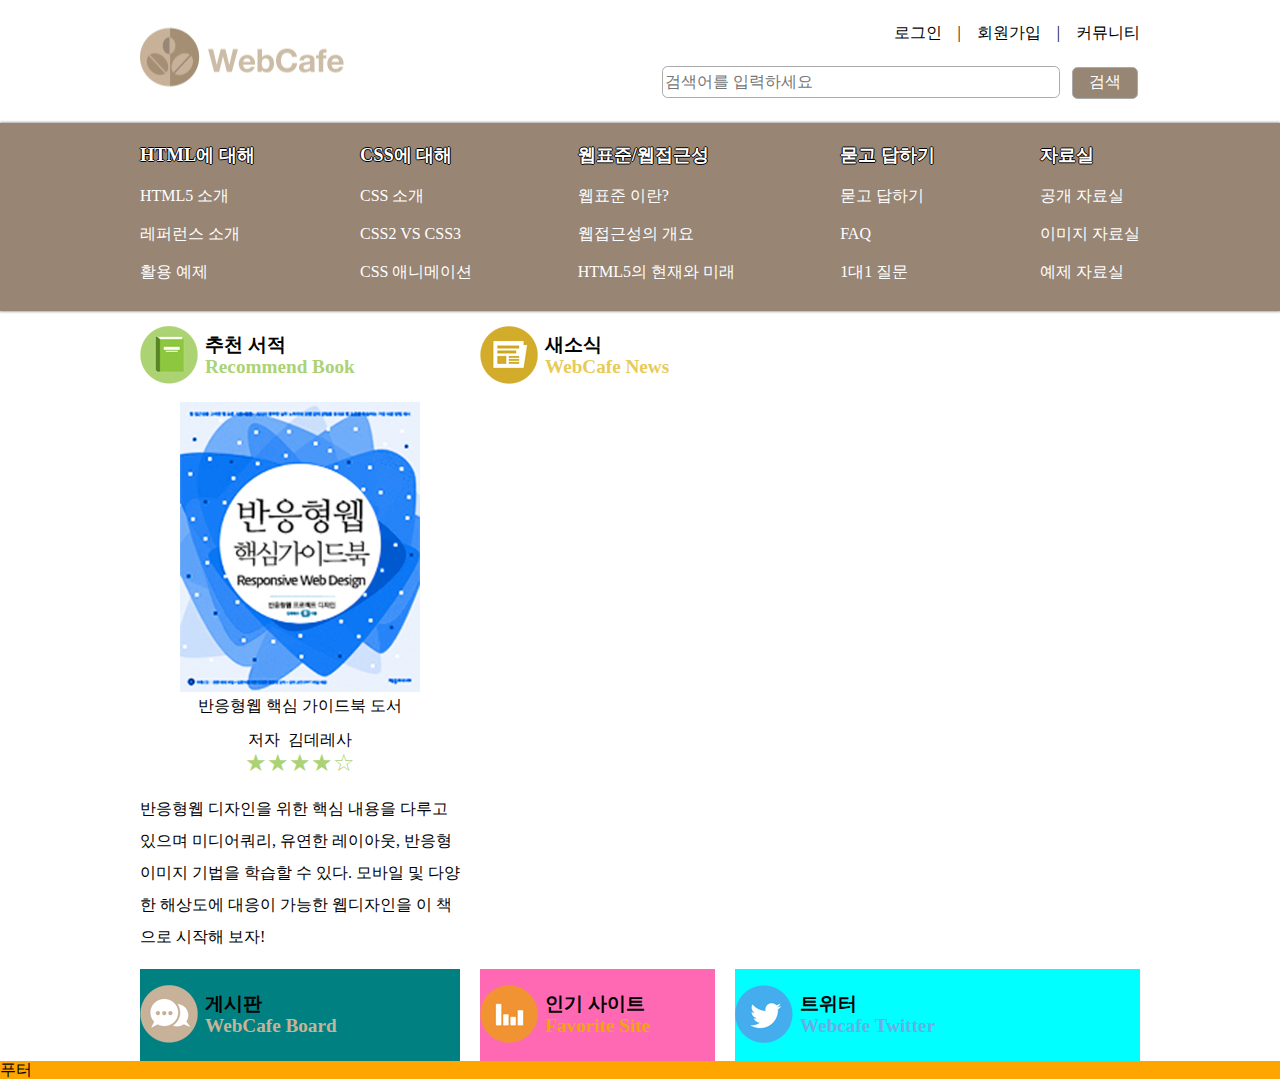
==== index.html @ ce0124ef "반응형 웹카페 ~추천서적" ====
<!DOCTYPE html>
<html lang="ko-KR">

<head>
  <meta charset="UTF-8">
  <meta name="viewport" content="width=device-width, initial-scale=1.0">
  <title>웹카페 - 반응형 웹</title>
  <link rel="stylesheet" href="./css/normalize.css">
  <link rel="stylesheet" href="./css/style.css">
  <script defer src="js/jquery.min.js"></script>
  <script defer src="js/mobile-menu.js"></script>
</head>

<body>
  <div class="container flex-col">
    <header class="header flex-row">
      <h1 class="logo">
        <a href="#"><img src="images/rwd-logo.png" alt="Web Cafe" /></a>
      </h1>
      <ul class="member">
        <li><a href="#">로그인</a></li>
        <li><span class="bar"></span><a href="#">회원가입</a></li>
        <li><span class="bar"></span><a href="#">커뮤니티</a></li>
      </ul>
      <form action="javascript:alert('검색이 완료되었습니다.');" class="search">
        <fieldset>
          <legend>검색 폼</legend>
          <!-- <label for="search" class="a11y-hidden">검색어</label> -->
          <input aria-label="검색어" type="search" id="search" required placeholder="검색어를 입력하세요" />
          <button type="submit" class="btn-search">검색</button>
        </fieldset>
      </form>
    </header>
    <nav class="navigation">
      <h2 class="a11y-hidden">메인 메뉴</h2>
      <button class="btn-menubar" aria-label="메인메뉴 열기">
        <span class="menubar menubar-top"></span>
        <span class="menubar menubar-middle"></span>
        <span class="menubar menubar-bottom"></span>
      </button>
      <ul class="menu">
        <li class="menu-list">
          <a href="#" class="menu-item">HTML에 대해</a>
          <ul class="sub-menu">
            <li><a href="#">HTML5 소개</a></li>
            <li><a href="#">레퍼런스 소개</a></li>
            <li><a href="#">활용 예제</a></li>
          </ul>
        </li>
        <li class="menu-list">
          <a href="#" class="menu-item">CSS에 대해</a>
          <ul class="sub-menu">
            <li><a href="#">CSS 소개</a></li>
            <li><a href="#">CSS2 VS CSS3</a></li>
            <li><a href="#">CSS 애니메이션</a></li>
          </ul>
        </li>
        <li class="menu-list">
          <a href="#" class="menu-item">웹표준/웹접근성</a>
          <ul class="sub-menu">
            <li><a href="#">웹표준 이란?</a></li>
            <li><a href="#">웹접근성의 개요</a></li>
            <li><a href="#">HTML5의 현재와 미래</a></li>
          </ul>
        </li>
        <li class="menu-list">
          <a href="#" class="menu-item">묻고 답하기</a>
          <ul class="sub-menu">
            <li><a href="#">묻고 답하기</a></li>
            <li><a href="#">FAQ</a></li>
            <li><a href="#">1대1 질문</a></li>
          </ul>
        </li>
        <li class="menu-list">
          <a href="#" class="menu-item">자료실</a>
          <ul class="sub-menu">
            <li><a href="#">공개 자료실</a></li>
            <li><a href="#">이미지 자료실</a></li>
            <li><a href="#">예제 자료실</a></li>
          </ul>
        </li>
      </ul>
    </nav>
    <main class="main flex-row">
      <section class="book col-m4 col-d4">
        <h2 class="book-heading sprite">
          <span>추천 서적</span><span class="point">Recommend Book</span>
        </h2>
        <figure class="book-cover">
          <img src="images/book_rwd.jpg" class="responsive" alt="" aria-labelledby="cover-caption" />
          <figcaption id="cover-caption" class="book-cover-caption">
            반응형웹 핵심 가이드북 도서
          </figcaption>
        </figure>
        <dl class="book-detail">
          <dt class="book-author">저자</dt>
          <dd class="book-author-name">김데레사</dd>
          <dt class="a11y-hidden">평점</dt>
          <dd class="book-grade" aria-label="5점 만점에 4점">
            <span aria-hidden="true">★★★★☆</span>
          </dd>
        </dl>
        <p class="book-summary">
          반응형웹 디자인을 위한 핵심 내용을 다루고 있으며 미디어쿼리, 유연한
          레이아웃, 반응형 이미지 기법을 학습할 수 있다. 모바일 및 다양한
          해상도에 대응이 가능한 웹디자인을 이 책으로 시작해 보자!
        </p>
      </section>
      <section class="news col-m4 col-d8">
        <h2 class="news-heading sprite">
          <span>새소식</span><span class="point">WebCafe News</span>
        </h2>
      </section>
      <section class="board col-m4 col-d4">
        <h2 class="board-heading sprite">
          <span>게시판</span><span class="point">WebCafe Board</span>
        </h2>
      </section>
      <section class="favorite col-m4 col-d3">
        <h2 class="favorite-heading sprite">
          <span>인기 사이트</span><span class="point">Favorite Site</span>
        </h2>
      </section>
      <article class="twitter col-m4 col-d5">
        <h2 class="twitter-heading sprite">
          <span>트위터</span><span class="point">Webcafe Twitter</span>
        </h2>
      </article>
    </main>
    <footer class="footer">푸터</footer>
  </div>
</body>

</html>
---- css/style.css ----
@charset "utf-8";
@import url(//spoqa.github.io/spoqa-han-sans/css/SpoqaHanSans-kr.css);
@import url(./fonts.css);

:root{
  --point1: #abd375;
  --point2: #e8ca58;
  --point3: #c7b39a;
  --point4: #eea60a;
  --point5: #6aaee6;
}
*,
*::before,
*::after {
  font-family: 'Spoqa Han Sans', 'Sans-serif';
  box-sizing: border-box;
}

/* Reset CSS */
fieldset {
  padding: 0;
  border: 0 none;
}

legend,
.a11y-hidden {
  position: absolute;
  width: 1px;
  height: 1px;
  margin: -1px;
  overflow: hidden;
  clip: rect(0, 0, 0, 0);
  clip-path: polygon(0 0, 0 0, 0 0)
}

a {
  text-decoration: none;
  color: inherit;
}

ul,
ol {
  list-style: none;
  padding-left: 0;
}

/* GRID MODUILE */
.flex-row {
  display: flex;
  flex-direction: row;
  flex-wrap: wrap;
  justify-content: space-evenly;
}

.flex-col {
  display: flex;
  flex-direction: column;
  flex-wrap: wrap;
  justify-content: space-evenly;
  /*균등분할*/
}

/* RESPONSIVE CONTENT */
.responsive{
  max-width: 100%;
  height: auto;
}

/* ALL DEVICE */
}

.news {
  background: goldenrod;
}

.board {
  background: teal;
}

.favorite {
  background: hotpink;
}

.twitter {
  background: aqua;
}

.footer {
  background: orange;
}


/* ALL SEARCH */
.search {
  text-align: right;
}

[type="search"] {
  border: 1px solid #aaa;
  border-radius: 0.35em;
  height: 2em;
  margin-right: 0.5em;
}

/* ALL MAIN-CONTENT */
.sprite{
  background: url(images/sprite_main.png) no-repeat;
  height: 60px;
  padding-left:65px;
}

.main [class*="heading"]{
  font-size:1.2em;
  display : flex;
  flex-direction: column;
  justify-content: center;
}

.news-heading{
  background-position: 0 -230px;
}
.board-heading {
  background-position: 0 -115px;
}
.favorite-heading {
  background-position: 0 -345px;
}
.twitter-heading {
  background-position: 0 -460px;
}
.book-heading .point{
  /* color: #abd375; */
  color : var(--point1); /*함수적용 가능*/
}
.news-heading .point {
  color : var(--point2);
}
.board-heading .point {
  color : var(--point3);
}
.favorite-heading .point {
  color : var(--point4);
}
.twitter-heading .point {
  color : var(--point5);
}

/* RECOMMAND BOOK */
.book-cover{
  text-align: center;
}

.book-detail{
  display:flex;
  flex-wrap:wrap;
  justify-content: center;
}

.book-author-name, .book-grade{
  margin:0;
}

.book-author-name{
  margin-left:0.5em;
}

.book-grade{
  width : 100%;
  font-size:1.5em;
  text-align: center;
  color : var(--point1);
}

[class$="summary"]{
  line-height: 2em;
}

/* MOBILE DEVICE */
@media screen and (max-width: 62.5em) {

  /* MOBILE GRID */
  .col-m1 {
    width: 20%;
  }

  .col-m2 {
    width: 45%;
  }

  .col-m3 {
    width: 70%;
  }

  .col-m4 {
    width: 100%;
  }

  .logo,
  .member,
  .search {
    width: 100%;
    padding-left: 20px;
    padding-right: 20px;
  }

  /* MOBILE LAYOUT */

  /* MOBILE HEADER */
  .header {
    background: #32302e;
    padding-bottom: 1em;
  }

  /* MOBILE MEMBER */
  .member {
    order: -1;
    display: flex;
    margin: 0;
    background: #988574;
    justify-content: flex-end;
    color: #fff;
    padding-top: 0.5em;
    padding-bottom: 0.5em;
  }

  .member a {
    padding: 0.35em 0;
    display: block;
    margin-left: 1em;
  }

  /* MOBILE SEARCH */
  [type="search"] {
    width: calc(100% - 3em);

  }

  .btn-search {
    border: 0 none;
    padding: 0;
    width: 2em;
    height: 2em;
    position: relative;
    background: transparent;
  }

  .btn-search::after {
    content: "";
    width: 100%;
    height: 100%;
    position: absolute;
    top: 0;
    left: 0;
    background: url(images/btn_search.png) no-repeat;
    background-size: cover;
  }

  /* MOBILE MENU */
  .btn-menubar {
    width: 2.5em;
    height: 2.5em;
    border: 0 none;
    padding: 0;
    position: absolute;
    top: 5em;
    right: 20px;
    background: transparent;
    overflow: hidden;
    cursor: pointer;
  }

  .menubar {
    background: #fff;
    width: 100%;
    height: 25%;
    position: absolute;
    left: 0;
    border-radius: 1em;
    transition: all 200ms;
  }

  .menubar-top {
    top: 0;
  }

  .menubar-middle {
    top: 50%;
    transform: translateY(-50%);
  }

  .menubar-bottom {
    top: 100%;
    transform: translateY(-100%);
  }

  .nav-act .menubar-top {
    top: 50%;
    transform: translateY(-50%) rotate(45deg);
  }

  .nav-act .menubar-middle {
    transform: translate(-100%, -50%)
  }

  .nav-act .menubar-bottom {
    top: 50%;
    transform: translateY(-50%) rotate(-45deg);
  }

  .menu {
    width: 0;
    height: 100vh;
    position: fixed;
    top: 0;
    left: 0;
    margin: 0;
    padding: 2em;
    transform: translateX(-100%);
    transition: all 200ms;
    overflow: hidden;
  }

  .nav-act .menu {
    transform: none;
    width: 70vw;
    background: rgba(0, 0, 0, 0.85);
    color: #fff;
  }

  .menu-list {
    margin: 0.5em 0;
  }

  .menu-item {
    padding: 0.5em;
    display: block;
  }

  .sub-menu {
    display: none;
    list-style: disc;
    padding-left: 2em;
    margin-bottom: 1em;
  }

  .sub-menu a {
    padding: 0.5em 0;
    display: block;
  }

  .sub-menu li {
    margin: 0.5em 0;
  }

  .menu-act .sub-menu {
    display: block;
  }
}

/* DESKTOP DEVICE */
@media screen and (min-width: 62.5em) {

  /* DESKTOP GRID */
  .col-d3 {
    width: calc(65px * 3 + 20px * 2)
  }

  .col-d4 {
    width: calc(65px * 4 + 20px * 3)
  }

  .col-d5 {
    width: calc(65px * 5 + 20px * 4)
  }

  .col-d8 {
    width: calc(65px * 8 + 20px * 7)
  }

  .container {
    align-items: center;
  }

  .header,
  .main,
  .menu {
    width: 1000px;
  }

  .navigation,
  .footer {
    width: 100%;
  }

  /* DESKTOP HEADER */
  .header {
    display: block;
    position: relative;
    padding-bottom: 1.5em;
  }

  /* DESKTOP LOGO  */
  .logo {
    position: absolute;
    top: 50%;
    left: 0;
    margin: 0;
    transform: translateY(-50%)
  }

  /* DESKTOP MEMBER */
  .member {
    display: flex;
    justify-content: flex-end;
  }

  .bar::before {
    content: "|";
    margin: 0 1em;
  }


  .member a {
    display: inline-block;
    padding: 0.5em 0;
  }

  /* DESKTOP SEARCH */
  [type="search"] {
    width: 40%;
  }

  .btn-search {
    border: 1px solid #aaa;
    border-radius: 0.35em;
    background: #988674;
    color: #fff;
    height: 2em;
    padding: 0 1em;
  }

  /* DESKTOP MAINMENU */
  .navigation {
    background: #988574;
    color: #fff;
    box-shadow: 0 -1px 2px 0 #aaa, 0 1px 2px 0 #aaa;

  }

  .btn-menubar {
    display: none;
  }

  .main {
    justify-content: space-between;
  }

  .menu-item {
    font-weight: 700;
    font-size: 1.15em;
    display: block;
    padding: 0.35em 0;
    margin-bottom: 0.5em;
    text-shadow: 1px 0 0 #000, 0 1px 0 #000, -1px 0 0 #000, 0 -1px 0 #000;
  }

  .menu {
    margin-left: auto;
    margin-right: auto;
    display: flex;
    justify-content: space-between;
  }

  .sub-menu li {
    margin: 0.5em 0;
  }

  .sub-menu a {
    display: block;
    padding: 0.35em 0;
  }
}
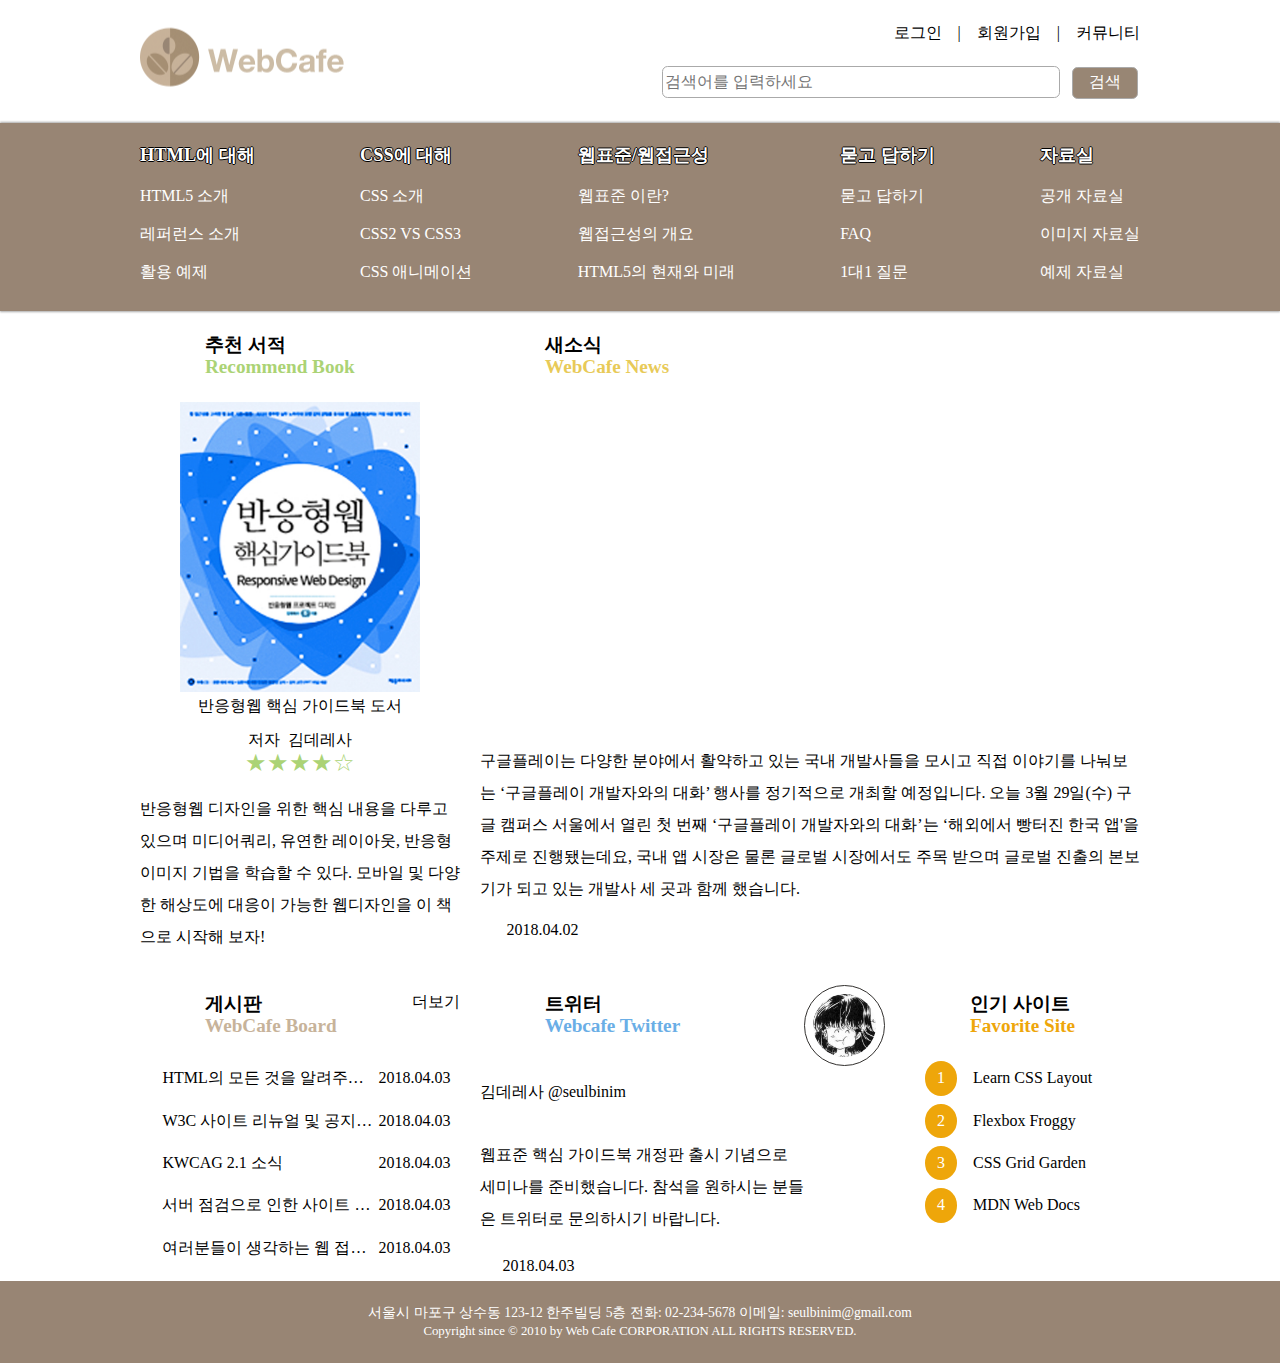
==== commit c26a7d61: "mobile test" ====
--- a/index.html
+++ b/index.html
@@ -110,24 +110,121 @@
         <h2 class="news-heading sprite">
           <span>새소식</span><span class="point">WebCafe News</span>
         </h2>
+        <figure class="news-container">
+          <!-- <video class="news-video responsive" poster="media/poster.jpg" controls> -->
+          <!-- <source src="media/stories.mp4" type="video/mp4" /> -->
+          <!-- <source src="media/stories.webm" type="video/mp4" />
+              <source src="media/stories.ogg" type="video/mp4" />
+              <source src="media/stories.avi" type="video/mp4" />
+              <source src="media/stories.mov" type="video/mp4" /> -->
+          <!-- <track src="media/stories-en.vtt" kind="captions" srclang="en" label="English Caption" /> -->
+          <!-- </video> -->
+          <div class="responsive-container responsive-iframe-169">
+            <iframe aria-labelledby="video-subject" class="responsive-iframe"
+              src="https://www.youtube.com/embed/ovpuB3i4BNQ" allowfullscreen></iframe>
+          </div>
+          <figcaption id="video-subject" class="a11y-hidden">[M/V] 에이치코드 (H:CODE)_그대 없는 밤에 (Feat. 전상근) [PurplePine
+            Entertainment]</figcaption>
+        </figure>
+        <p class="news-summary">
+          구글플레이는 다양한 분야에서 활약하고 있는 국내 개발사들을 모시고
+          직접 이야기를 나눠보는 ‘구글플레이 개발자와의 대화’ 행사를
+          정기적으로 개최할 예정입니다. 오늘 3월 29일(수) 구글 캠퍼스 서울에서
+          열린 첫 번째 ‘구글플레이 개발자와의 대화’는 ‘해외에서 빵터진 한국
+          앱'을 주제로 진행됐는데요, 국내 앱 시장은 물론 글로벌 시장에서도
+          주목 받으며 글로벌 진출의 본보기가 되고 있는 개발사 세 곳과 함께
+          했습니다.
+        </p>
+        <time class="news-date icon-calendar" datetime="2018-04-02T14:37:23">
+          2018.04.02
+        </time>
       </section>
       <section class="board col-m4 col-d4">
         <h2 class="board-heading sprite">
           <span>게시판</span><span class="point">WebCafe Board</span>
         </h2>
+        <ul class="board-list">
+          <li>
+            <a href="#">HTML의 모든 것을 알려주마 샘플 활용법</a>
+            <time datetime="2018-04-04T12:34:12">2018.04.03</time>
+          </li>
+          <li>
+            <a href="#">W3C 사이트 리뉴얼 및 공지사항</a>
+            <time datetime="2018-04-04T12:34:12">2018.04.03</time>
+          </li>
+          <li>
+            <a href="#">KWCAG 2.1 소식</a>
+            <time datetime="2018-04-04T12:34:12">2018.04.03</time>
+          </li>
+          <li>
+            <a href="#">서버 점검으로 인한 사이트 이용안내 입니다.</a>
+            <time datetime="2018-04-04T12:34:12">2018.04.03</time>
+          </li>
+          <li>
+            <a href="#">여러분들이 생각하는 웹 접근성에 대해 이야기를 나누어 봅시다.</a>
+            <time datetime="2018-04-04T12:34:12">2018.04.03</time>
+          </li>
+        </ul>
+        <a href="#" class="board-more icon-plus" aria-labelledby="board">더보기</a>
       </section>
       <section class="favorite col-m4 col-d3">
         <h2 class="favorite-heading sprite">
           <span>인기 사이트</span><span class="point">Favorite Site</span>
         </h2>
+        <ol class="favorite-list">
+          <li>
+            <a href="http://ko.learnlayout.com/" target="_blank">Learn CSS Layout</a>
+          </li>
+          <li>
+            <a href="http://flexboxfroggy.com/" target="_blank">Flexbox Froggy</a>
+          </li>
+          <li>
+            <a href="http://cssgridgarden.com/" target="_blank">CSS Grid Garden</a>
+          </li>
+          <li>
+            <a href="https://developer.mozilla.org/ko/" target="_blank">MDN Web Docs</a>
+          </li>
+        </ol>
       </section>
       <article class="twitter col-m4 col-d5">
         <h2 class="twitter-heading sprite">
           <span>트위터</span><span class="point">Webcafe Twitter</span>
         </h2>
+        <dl class="twitter-user-info">
+          <dt class="a11y-hidden">사용자 이름</dt>
+          <dd class="twitter-user-name">김데레사</dd>
+          <dt class="a11y-hidden">사용자 아이디</dt>
+          <dd class="twitter-user-id">
+            <a href="http://twitter.com/seulbinim">@seulbinim</a>
+          </dd>
+        </dl>
+        <figure class="twitter-profile">
+          <img src="images/seulbinim.jpg" alt="" class="twitter-thumbnail responsive" />
+          <figcaption class="a11y-hidden">사용자 프로필</figcaption>
+        </figure>
+        <p class="twitter-summary">
+          웹표준 핵심 가이드북 개정판 출시 기념으로 세미나를 준비했습니다.
+          참석을 원하시는 분들은 트위터로 문의하시기 바랍니다.
+        </p>
+        <time class="twitter-date icon-calendar" datetime="2018-04-03T16:09:28">2018.04.03</time>
       </article>
     </main>
-    <footer class="footer">푸터</footer>
+    <footer class="footer">
+      <address class="address">
+        <span>서울시 마포구 상수동 123-12 한주빌딩 5층</span>
+        <span>전화: <a href="tel:022345678">02-234-5678</a></span>
+        <span
+          >이메일:
+          <a href="mailto:seulbinim@gmail.com?subject=문의사항"
+            >seulbinim@gmail.com</a
+          ></span
+        >
+      </address>
+      <small class="copyright">
+        Copyright since &copy; 2010 by Web Cafe CORPORATION ALL RIGHTS
+        RESERVED.
+      </small>
+    </footer>
   </div>
 </body>
 
--- a/css/style.css
+++ b/css/style.css
@@ -66,30 +66,30 @@
   height: auto;
 }
 
+.responsive-container{
+  position: relative;
+  width:100%;
+  height: 0 !important;
+}
+
+.responsive-iframe{
+  position: absolute;
+  top:0;
+  left:0;
+  width:100%;
+  height:100%;
+  border:0;
+}
+
+.responsive-iframe-43{
+  padding-top : 75%;
+}
+
+.responsive-iframe-169{
+  padding-top: 56.25%
+}
+
 /* ALL DEVICE */
-}
-
-.news {
-  background: goldenrod;
-}
-
-.board {
-  background: teal;
-}
-
-.favorite {
-  background: hotpink;
-}
-
-.twitter {
-  background: aqua;
-}
-
-.footer {
-  background: orange;
-}
-
-
 /* ALL SEARCH */
 .search {
   text-align: right;
@@ -174,6 +174,99 @@
 [class$="summary"]{
   line-height: 2em;
 }
+
+/* ALL BOARD */
+.board{
+  position: relative;
+}
+
+.board-list li{
+   display: flex;
+   margin: 0.5em 0;
+  align-items: center;
+}
+
+.board-list a{
+  width: calc(100% - 6.5em);
+  white-space: nowrap;
+  overflow: hidden;
+  text-overflow: ellipsis;
+  padding: 0.5em 0;
+}
+
+.board-more{
+  position: absolute;
+  top: 1em;
+  right: 0;
+  padding: 0.5em 0;
+}
+
+/* ALL FAVORITE */
+.favorite-list{
+  counter-reset: initial;
+}
+
+.favorite-list li{
+  counter-increment: number;
+  margin: 0.5em 0;
+  display:flex;
+  align-items: center;
+  margin-left: 20px;
+}
+
+.favorite-list li::before{
+  content : counter(number);
+  padding: 0.5em 0.75em;
+  background: var(--point4);
+  border-radius: 50%;
+  margin-right:1em;
+  color : #fff;
+}
+
+.favorite-list a{
+  padding: 0.5em 0;
+}
+
+/* ALL TWWITER */
+  .twitter{
+    display:grid;
+    grid-template-columns: 2fr 2fr 1fr;
+    grid-auto-rows: manmax(3em, auto);
+  }
+
+  .twitter-heading, .twitter-user-info, .twitter-summary{
+    grid-column: 1/3;
+  }
+
+  .twitter-user-name, .twitter-user-id{
+    display: inline-block;
+    margin:0;
+  }
+
+  .twitter-profile{
+    grid-column: 3/4;
+    grid-row: 1/4;
+    margin-left:0;
+    margin-right:0;
+  }
+
+  .twitter-thumbnail{
+    border: 1px solid #32302e;
+    border-radius: 50%;
+    padding: 0.5em;
+  }
+
+  /* ALL FOOTER */
+  .footer {
+    background: #988574;
+    color : #fff;
+    padding : 1.5em;
+  }
+
+  .address{
+    font-style: normal;
+    font-size:0.85em;
+  }
 
 /* MOBILE DEVICE */
 @media screen and (max-width: 62.5em) {
@@ -355,6 +448,21 @@
   .menu-act .sub-menu {
     display: block;
   }
+
+  .footer{
+    padding-left:20px;
+    padding-right:20px;
+  }
+  .address span{
+    display:block;
+    margin-bottom:0.5em;
+  }
+}
+
+@media screen and (min-width: 37.5em) and (max-width:62.5em){
+  .favorite, .twitter{
+    width:50%;
+  }
 }
 
 /* DESKTOP DEVICE */
@@ -455,6 +563,10 @@
     justify-content: space-between;
   }
 
+  .favorite{
+    order:1;
+  }
+
   .menu-item {
     font-weight: 700;
     font-size: 1.15em;
@@ -479,4 +591,9 @@
     display: block;
     padding: 0.35em 0;
   }
+
+  /* DESKTOP FOOTER */
+  .footer{
+    text-align: center;
+  }
 }